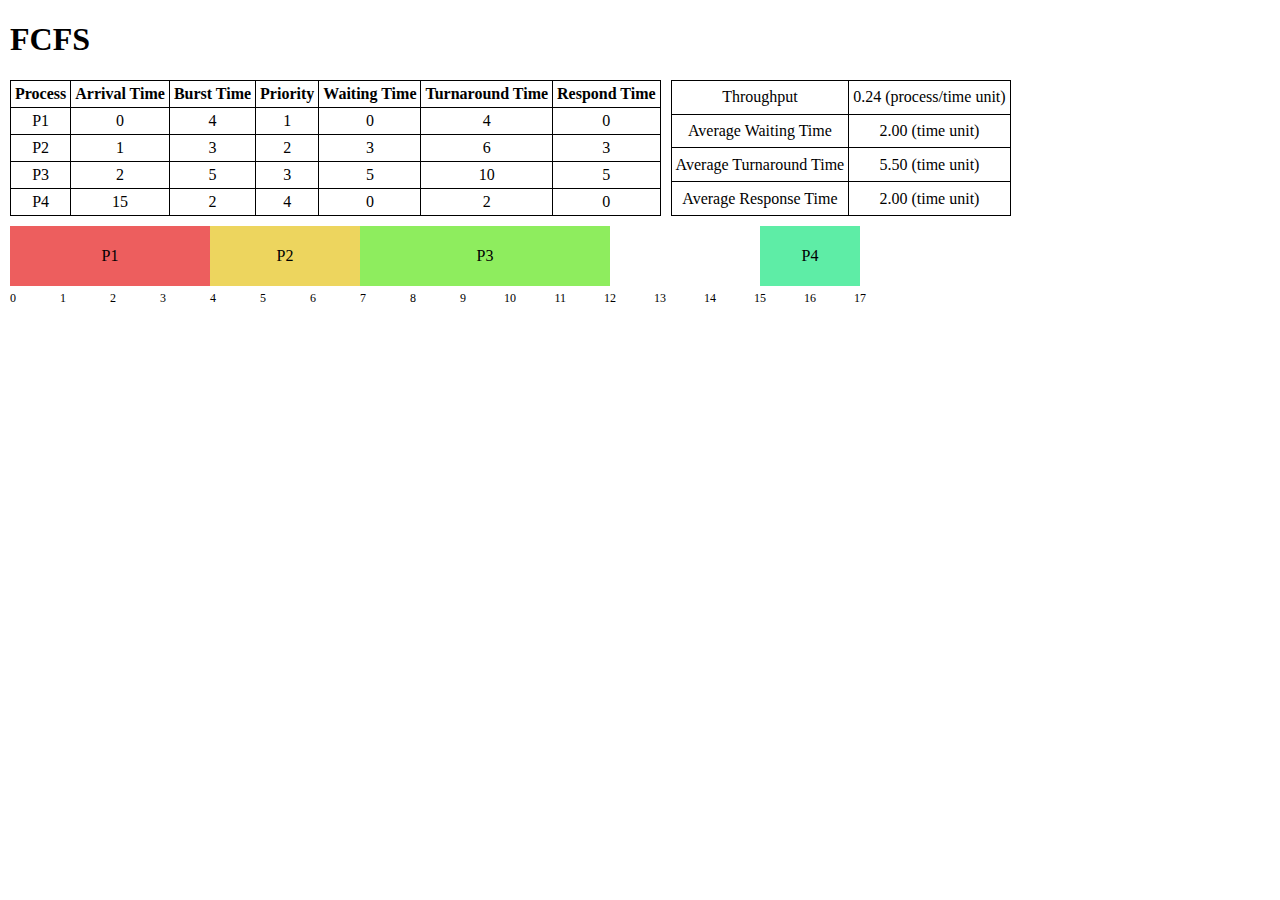
==== CPU-Scheduling/index.html @ 7b9e00e4 "complete fcfs" ====
<!DOCTYPE html>
<html>
    <head>
        <title>CPU Scheduling</title>
        <link rel="stylesheet" href="styles.css">
    </head>
    <body>
        <h1>FCFS</h1>
        <div id="data">
            <table id="given-processes">
                <tr>
                    <th>Process</th>
                    <th>Arrival Time</th>
                    <th>Burst Time</th>
                    <th>Priority</th>
                    <th>Waiting Time</th>
                    <th>Turnaround Time</th>
                    <th>Respond Time</th>
                </tr>
            </table>
            <table>
                <tr>
                    <td>Throughput</td>
                    <td><span id="throughput-value"></span> (process/time unit)</td>
                </tr>
                <tr>
                    <td>Average Waiting Time</td>
                    <td><span id="avg-waiting-time-value"></span> (time unit)</li></td>
                </tr>
                <tr>
                    <td>Average Turnaround Time</td>
                    <td><span id="avg-turnaround-time-value"></span> (time unit)</td>
                </tr>    
                <tr>
                    <td>Average Response Time</td>
                    <td><span id="avg-response-time-value"></span> (time unit)</td>
                </tr>
            </table>
        </div>
        <div id="charts">
            <div id="gantt-chart"></div>
            <div id="timeline">
            <div class="milestone">0</div>
            </div>
        </div>
        

        <script src="script.js"></script>
    </body>
</html>
---- CPU-Scheduling/styles.css ----
body {
    margin: 10px;
    font-size: 16px;
}
  
#gantt-chart {
    display: flex;
    align-items: center;
    justify-content: flex-start;
    height: 60px;
}

.process {
    height: 100%;
    display: flex;
    align-items: center;
    justify-content: center;
    position: relative;
}

.process:before {
    content: attr(data-name);
    position: relative;
    left: 0;
    right: 0;
    text-align: center;
}

#timeline {
    display: flex;
    align-items: center;
    margin-top: 5px;
}

.milestone {
    text-align: right;
    font-size: 12px;
}
  
table, th, td {
    border: 1px solid;
    border-collapse: collapse;
    text-align: center;
    padding: 4px;
}

#data {
    display: flex;
    gap: 10px;
    margin-bottom: 10px;
}
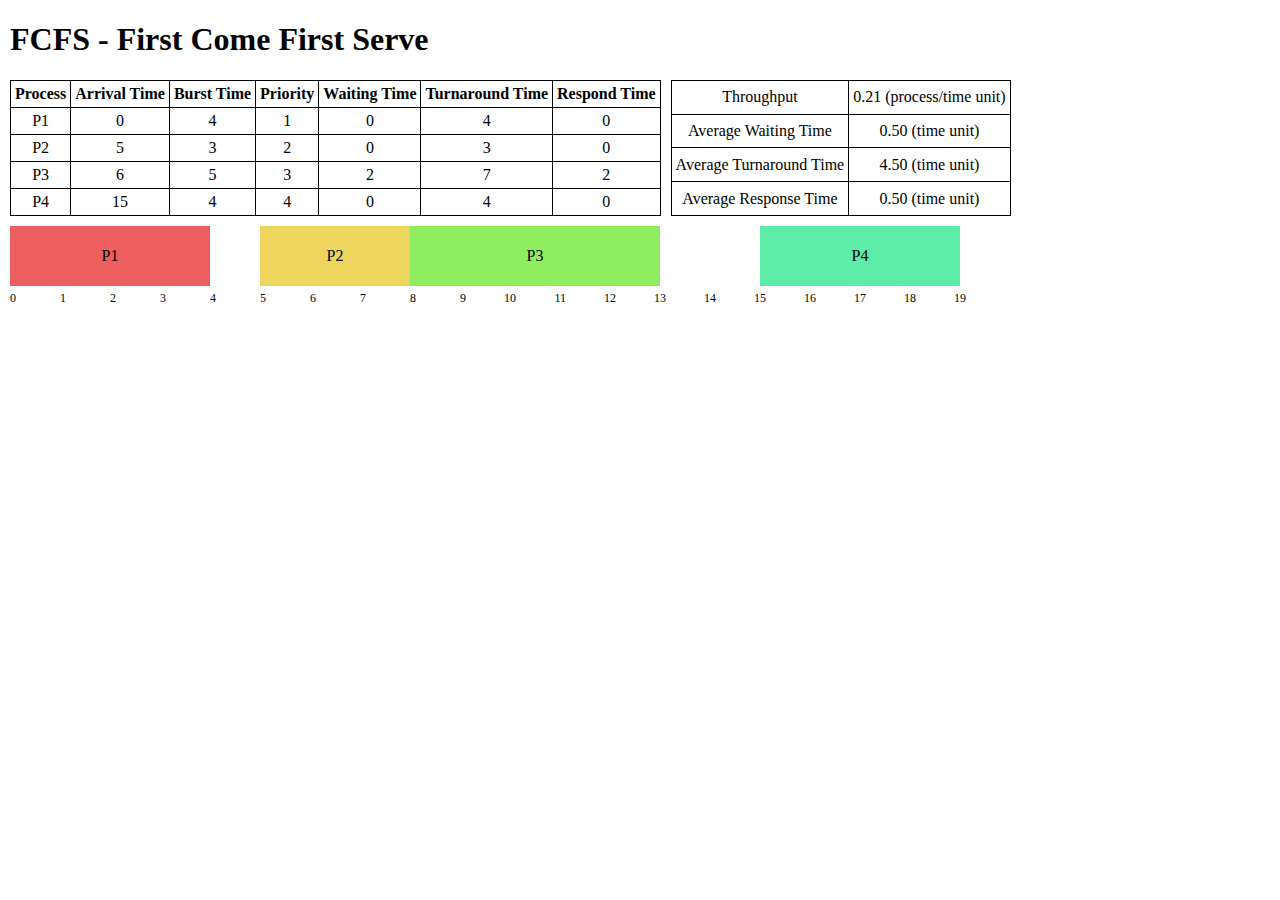
==== commit 2351fffe: "redefine processes" ====
--- a/CPU-Scheduling/index.html
+++ b/CPU-Scheduling/index.html
@@ -5,7 +5,7 @@
         <link rel="stylesheet" href="styles.css">
     </head>
     <body>
-        <h1>FCFS</h1>
+        <h1 id="algorithm"></h1>
         <div id="data">
             <table id="given-processes">
                 <tr>
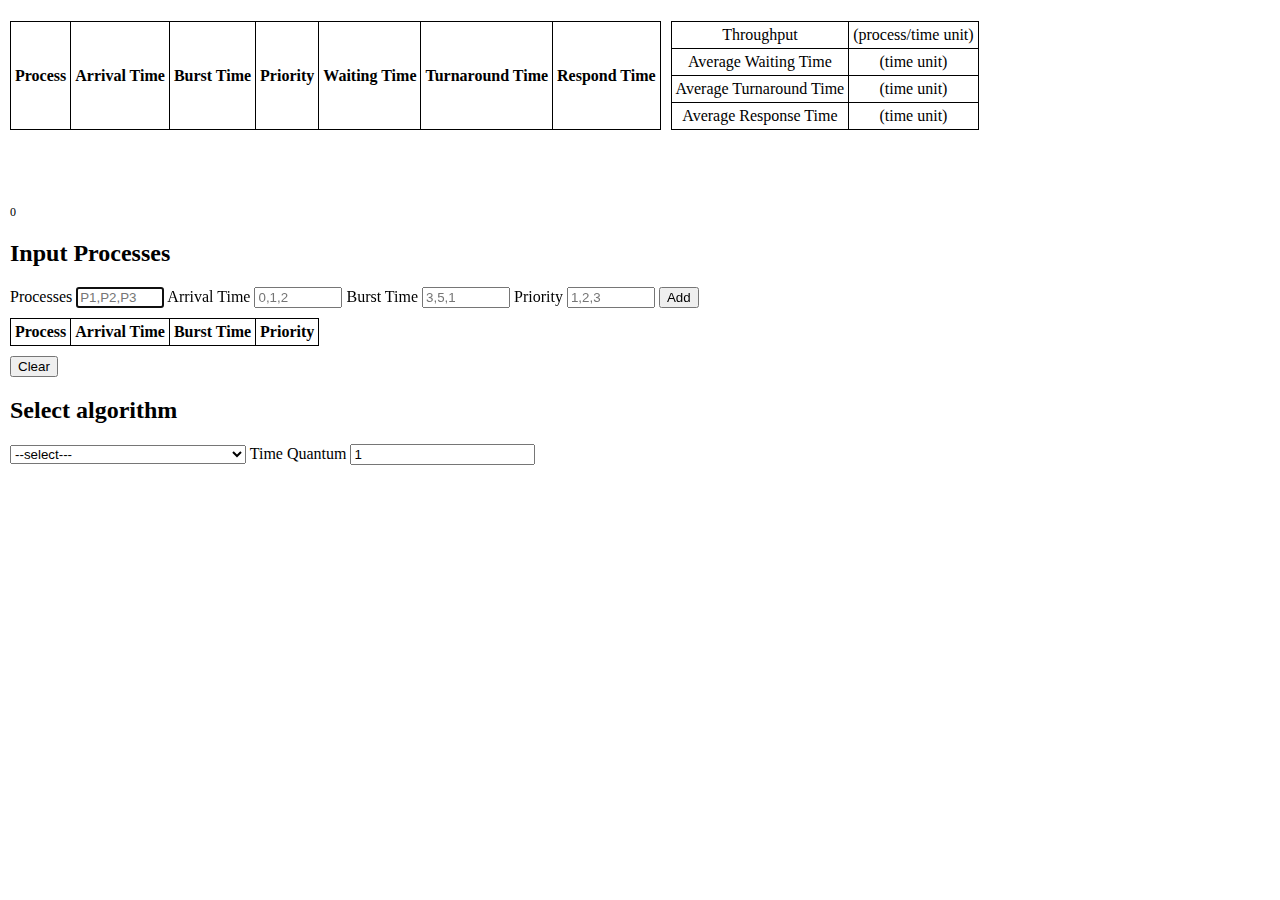
==== commit c36bacdb: "UI for user input" ====
--- a/CPU-Scheduling/index.html
+++ b/CPU-Scheduling/index.html
@@ -40,10 +40,53 @@
         <div id="charts">
             <div id="gantt-chart"></div>
             <div id="timeline">
-            <div class="milestone">0</div>
+                <div class="milestone">0</div>
             </div>
         </div>
         
+        <!--Input processes from user-->
+        <div id="input-processes">
+            <h2>Input Processes</h2>
+            <form id="processes-form">
+                <label for="processes">Processes</label>
+                <input type="text" id="process" name="process" placeholder="P1,P2,P3" autofocus>
+                <label for="arrival-time">Arrival Time</label>
+                <input type="text" id="arrival-time" name="arrival-time" placeholder="0,1,2">
+                <label for="burst-time">Burst Time</label>
+                <input type="text" id="burst-time" name="burst-time" placeholder="3,5,1">
+                <label for="priority">Priority</label>
+                <input type="text" id="priority" name="priority" placeholder="1,2,3">
+                <input type="submit" value="Add">
+            </form>
+            <div id="added-processes">
+                <table id="added-processes-table">
+                    <tr>
+                        <th>Process</th>
+                        <th>Arrival Time</th>
+                        <th>Burst Time</th>
+                        <th>Priority</th>
+                    </tr>
+                </table>
+                <button id="clear-processes">Clear</button>
+            </div>
+        </div>
+        
+        <div id="select-algorithm">
+            <h2>Select algorithm</h2>
+            <form id="algorithm-form">
+                <select id="algorithm-select" name="algorithm-select">
+                    <option selected>--select---</option>
+                    <option value="FCFS">FCFS</option>
+                    <option value="SJF_P">Shortest Job First (Preemptive)</option>
+                    <option value="SJF_N">Shortest Job First (Non-Preemptive)</option>
+                    <option value="PRI_P">Priority (Preemptive)</option>
+                    <option value="PRI_N">Priority (Non-Preemptive)</option>
+                    <option value="RR">Round Robin</option>
+                </select>
+                <label for="time-quantum">Time Quantum</label>
+                <input type="number" id="time-quantum" name="time-quantum" value="1" min="1">
+            </form>
+        </div>
 
         <script src="script.js"></script>
     </body>
--- a/CPU-Scheduling/styles.css
+++ b/CPU-Scheduling/styles.css
@@ -16,6 +16,8 @@
     align-items: center;
     justify-content: center;
     position: relative;
+    box-sizing: border-box;
+    border: 0.5px solid black;
 }
 
 .process:before {
@@ -48,4 +50,20 @@
     display: flex;
     gap: 10px;
     margin-bottom: 10px;
+}
+
+#clear-processes {
+    margin-top: 10px;
+}
+
+#input-processes {
+    margin-bottom: 10px;
+}
+
+input[type="text"]{
+    width: 80px;
+}
+
+#added-processes {
+    margin-top: 10px;
 }